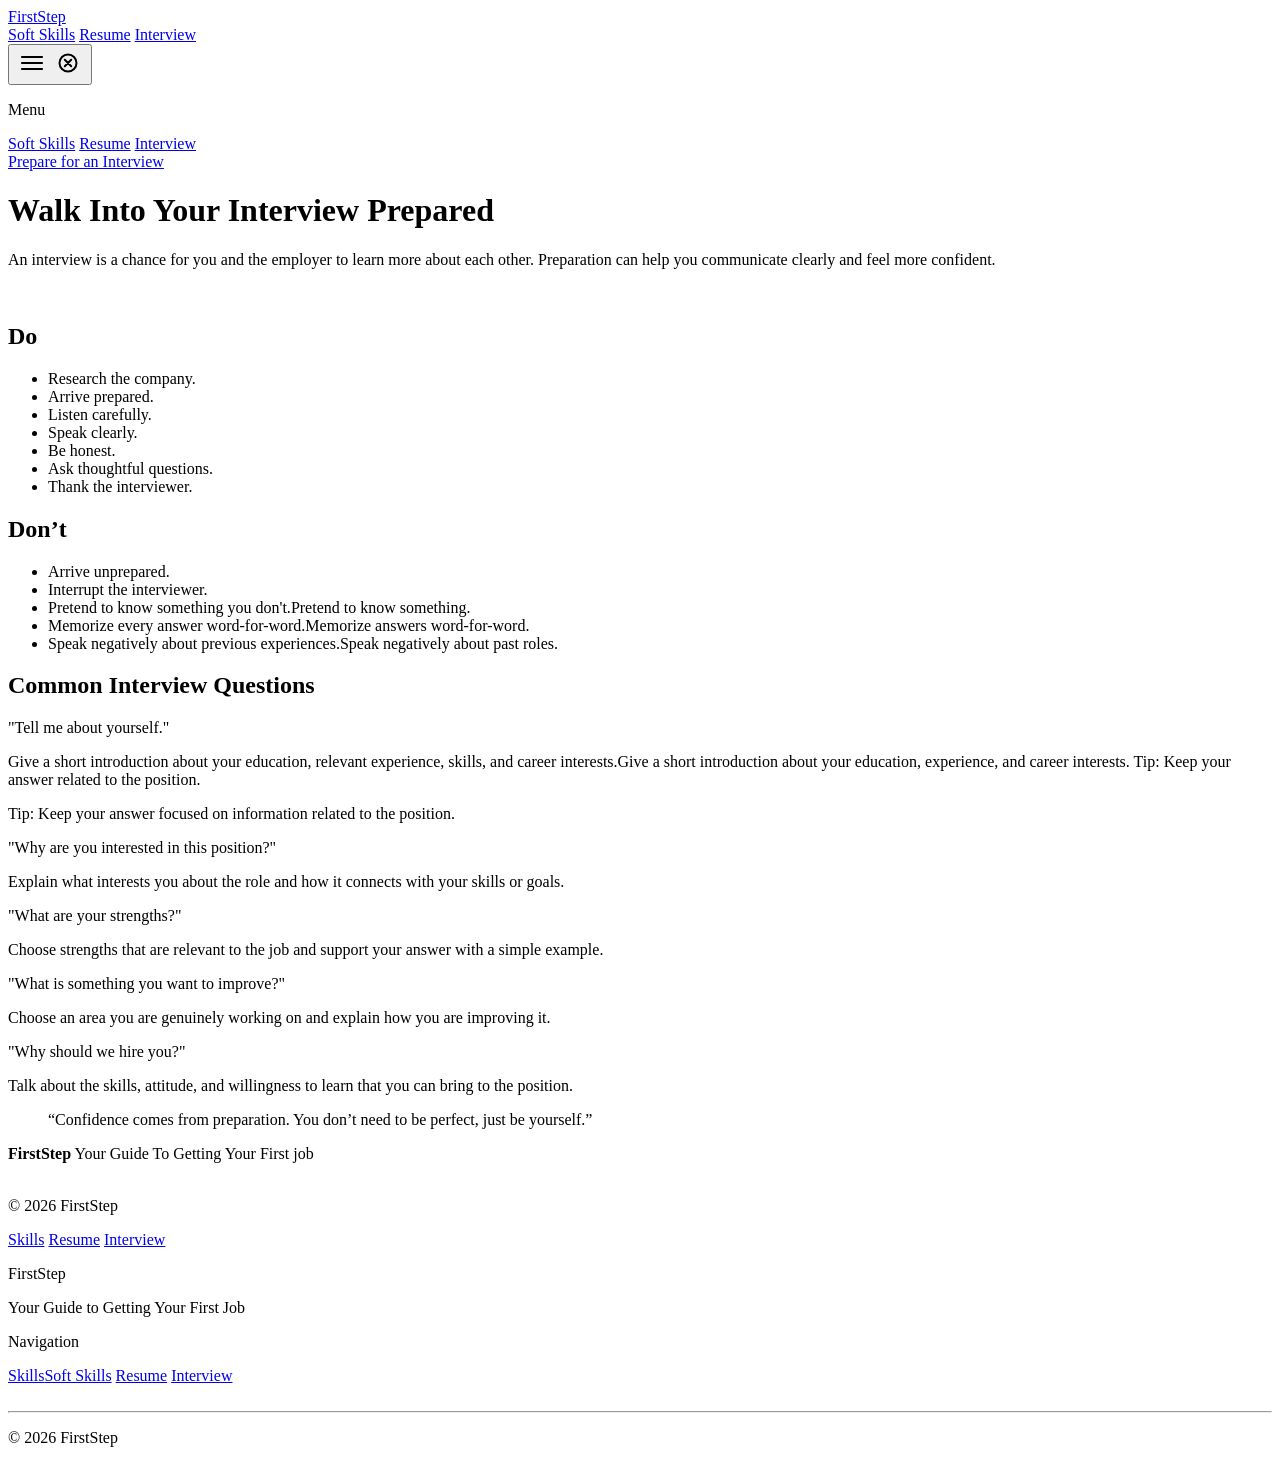
==== interview.html @ b6d3f864 "interview" ====
<!DOCTYPE html>
<html lang="en">
<head>
  <meta charset="UTF-8">
  <meta name="viewport" content="width=device-width, initial-scale=1">
  <title>Interview – FirstStep</title>
  <link rel="preconnect" href="https://fonts.googleapis.com">
  <link rel="preconnect" href="https://fonts.gstatic.com" crossorigin>
  <link href="https://fonts.googleapis.com/css2?family=Poppins:ital,wght@0,400;0,500;0,600;0,700;1,700&display=swap" rel="stylesheet">
  <link rel="stylesheet" href="pages.css">
  <link rel="stylesheet" href="responsive.css">
  <script src="menu.js" defer></script>
</head>
<body>
  <header class="header">
    <a class="logo" href="index.html">FirstStep</a>
    <nav class="header-nav" aria-label="Main">
      <a href="soft-skills.html">Soft Skills</a>
      <a href="resume.html">Resume</a>
      <a href="interview.html" aria-current="page">Interview</a>
    </nav>
    <button class="menu-toggle" type="button" aria-label="Open menu" aria-expanded="false" aria-controls="mobile-menu">
      <svg class="ic-open" viewBox="0 0 32 32" width="32" height="32" aria-hidden="true"><path d="M6 10h20M6 16h20M6 22h20" fill="none" stroke="currentColor" stroke-width="2.2" stroke-linecap="round"/></svg>
      <svg class="ic-close" viewBox="0 0 32 32" width="32" height="32" aria-hidden="true"><circle cx="16" cy="16" r="8.5" fill="none" stroke="currentColor" stroke-width="2"/><path d="M12.8 12.8l6.4 6.4M19.2 12.8l-6.4 6.4" fill="none" stroke="currentColor" stroke-width="2" stroke-linecap="round"/></svg>
    </button>
  </header>
  <nav class="mobile-menu" id="mobile-menu" aria-label="Menu">
    <p class="mobile-menu-label">Menu</p>
    <a href="soft-skills.html">Soft Skills</a>
    <a href="resume.html">Resume</a>
    <a href="interview.html" aria-current="page">Interview</a>
  </nav>

  <main class="page page-iv">
    <div class="iv-layout">

      <div class="iv-left">
        <div class="iv-hero">
          <a class="pill" href="interview.html">Prepare for an Interview</a>
          <div class="iv-body">
            <h1 class="lead-title">Walk Into Your Interview Prepared</h1>
            <p class="lead-text">An interview is a chance for you and the employer to learn more about each other. Preparation can help you communicate clearly and feel more confident.</p>
          </div>
          <img class="iv-art" src="img/interview.png" alt="">
        </div>

        <section class="dodont">
          <div class="do">
            <h2>Do</h2>
            <ul>
              <li>Research the company.</li>
              <li>Arrive prepared.</li>
              <li>Listen carefully.</li>
              <li>Speak clearly.</li>
              <li>Be honest.</li>
              <li>Ask thoughtful questions.</li>
              <li class="h-t">Thank the interviewer.</li>
            </ul>
          </div>
          <div class="dont">
            <h2>Don’t</h2>
            <ul>
              <li>Arrive unprepared.</li>
              <li>Interrupt the interviewer.</li>
              <li><span class="v-dp">Pretend to know something you don't.</span><span class="v-t">Pretend to know something.</span></li>
              <li><span class="v-dp">Memorize every answer word-for-word.</span><span class="v-t">Memorize answers word-for-word.</span></li>
              <li><span class="v-dp">Speak negatively about previous experiences.</span><span class="v-t">Speak negatively about past roles.</span></li>
            </ul>
          </div>
        </section>
      </div>

      <div class="iv-right">
        <section class="iv-qs">
          <h2>Common Interview Questions</h2>
          <div class="card-stack">
            <div class="grad-card"><p class="gc-t"><span class="qm">"</span>Tell me about yourself.<span class="qm">"</span></p><p class="gc-d"><span class="v-dp">Give a short introduction about your education, relevant experience, skills, and career interests.</span><span class="v-t">Give a short introduction about your education, experience, and career interests. Tip: Keep your answer related to the position.</span></p><p class="gc-d h-t">Tip: Keep your answer focused on information related to the position.</p></div>
            <div class="grad-card"><p class="gc-t"><span class="qm">"</span>Why are you interested in this position?<span class="qm">"</span></p><p class="gc-d">Explain what interests you about the role and how it connects with your skills or goals.</p></div>
            <div class="grad-card"><p class="gc-t"><span class="qm">"</span>What are your strengths?<span class="qm">"</span></p><p class="gc-d">Choose strengths that are relevant to the job and support your answer with a simple example.</p></div>
            <div class="grad-card"><p class="gc-t"><span class="qm">"</span>What is something you want to improve?<span class="qm">"</span></p><p class="gc-d">Choose an area you are genuinely working on and explain how you are improving it.</p></div>
            <div class="grad-card"><p class="gc-t"><span class="qm">"</span>Why should we hire you?<span class="qm">"</span></p><p class="gc-d">Talk about the skills, attitude, and willingness to learn that you can bring to the position.</p></div>
          </div>
        </section>

        <blockquote class="quote">“Confidence comes from preparation. You don’t need to be perfect, just be yourself.”</blockquote>
      </div>

    </div>
  </main>

  <footer class="footer">
    <div class="footer-brand">
      <strong>FirstStep</strong>
      Your Guide To Getting Your First job
    </div>
    <div class="footer-mid">
      <div class="footer-social">
        <a href="#" aria-label="Facebook"><img src="img/facebook.png" alt=""></a>
        <a href="#" aria-label="Instagram"><img src="img/instagram.png" alt=""></a>
      </div>
      <p class="footer-copy">© 2026 FirstStep</p>
    </div>
    <nav class="footer-nav" aria-label="Footer">
      <a href="soft-skills.html">Skills</a>
      <a href="resume.html">Resume</a>
      <a href="interview.html" aria-current="page">Interview</a>
    </nav>
  </footer>

  <footer class="footer-m">
    <div class="fm-row">
      <div class="fm-brand">
        <p class="fm-logo">FirstStep</p>
        <p class="fm-tag">Your Guide to Getting Your First Job</p>
      </div>
      <div class="fm-nav">
        <p class="fm-nav-label">Navigation</p>
        <nav aria-label="Footer">
          <a href="soft-skills.html"><span class="v-t">Skills</span><span class="v-p">Soft Skills</span></a>
          <a href="resume.html">Resume</a>
          <a href="interview.html">Interview</a>
        </nav>
      </div>
      <div class="fm-social">
        <a href="#" aria-label="Facebook"><img src="img/facebook.png" alt=""></a>
        <a href="#" aria-label="Instagram"><img src="img/instagram.png" alt=""></a>
      </div>
    </div>
    <hr class="fm-line">
    <p class="fm-copy">© 2026 FirstStep</p>
  </footer>

</body>
</html>
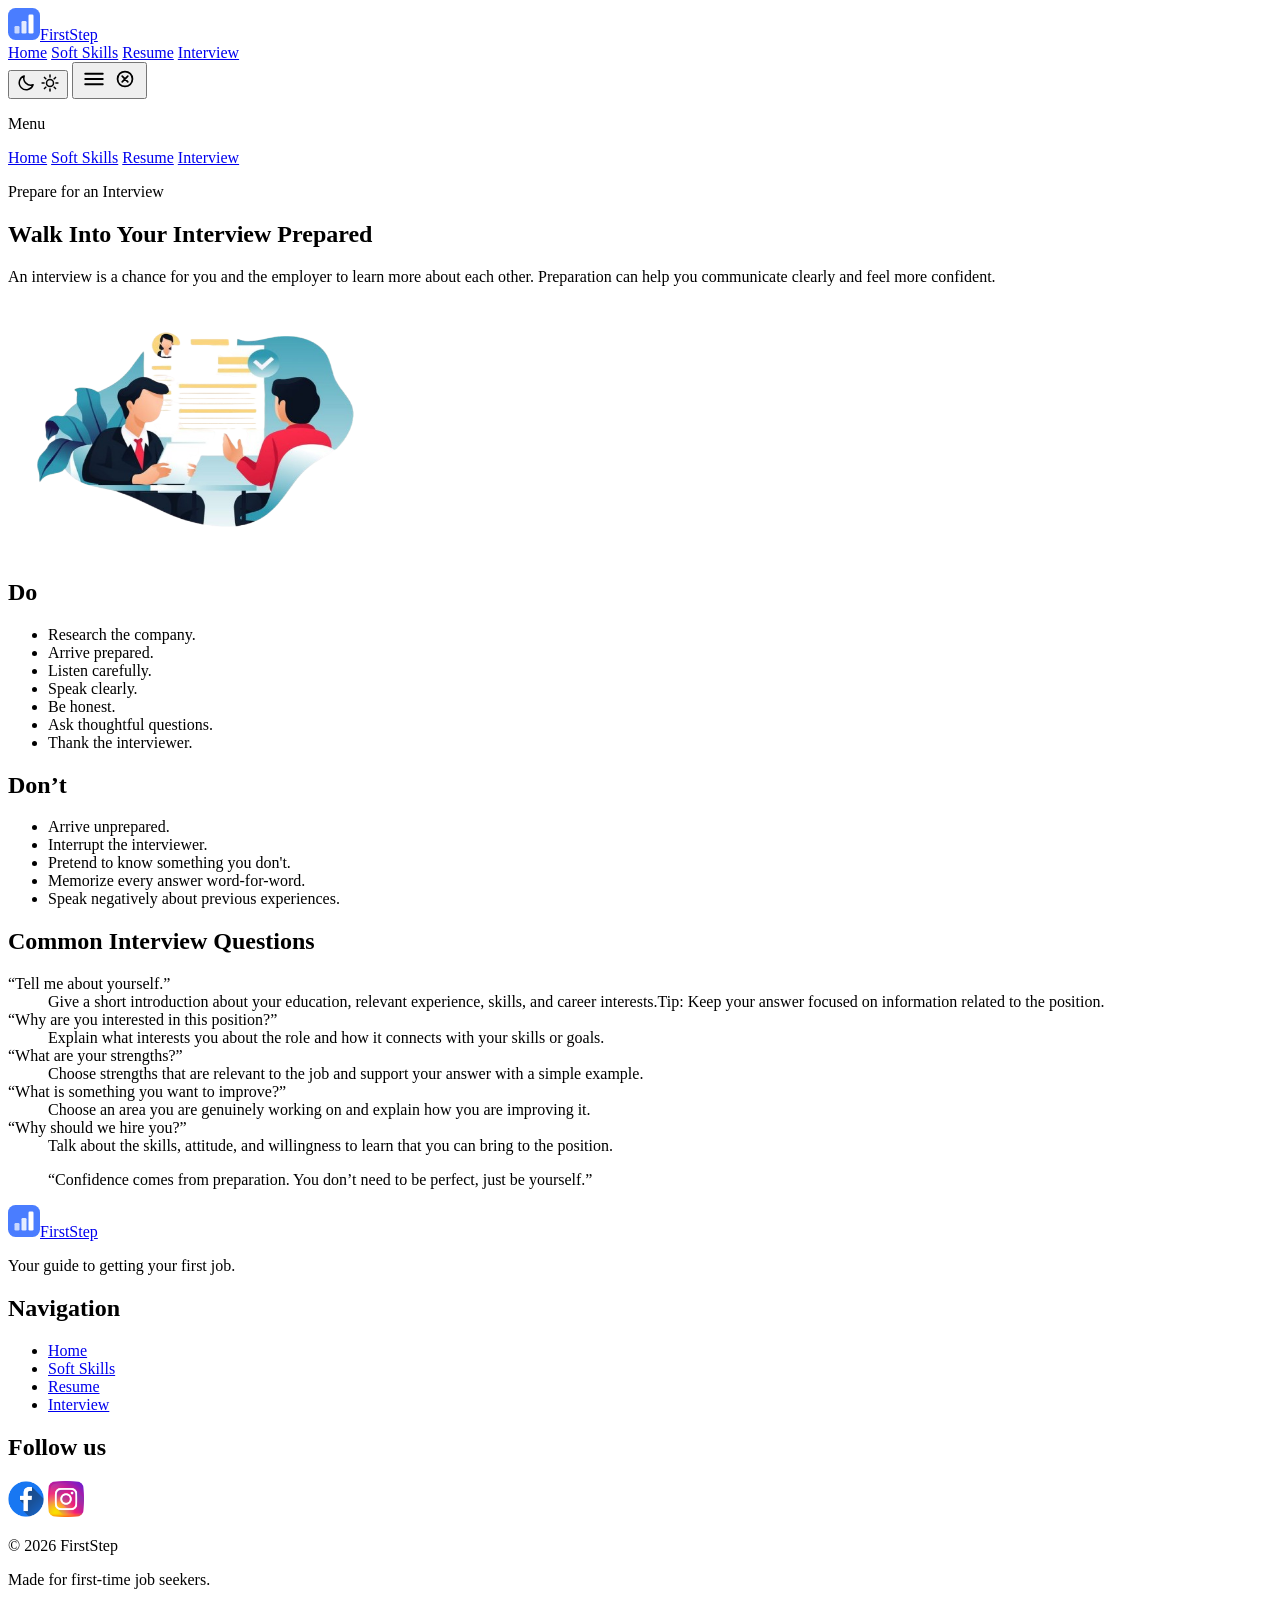
==== commit 921fb3e3: "revision" ====
--- a/interview.html
+++ b/interview.html
@@ -4,130 +4,125 @@
   <meta charset="UTF-8">
   <meta name="viewport" content="width=device-width, initial-scale=1">
   <title>Interview – FirstStep</title>
+  <meta name="description" content="Common interview questions plus simple Do's and Don'ts to help you prepare.">
+  <link rel="icon" href="img/favicon.svg" type="image/svg+xml">
+  <link rel="icon" href="img/favicon-32.png" sizes="32x32" type="image/png">
+  <link rel="apple-touch-icon" href="img/apple-touch-icon.png">
+  <script>try{var t=localStorage.getItem('theme');if(!t&&window.matchMedia('(prefers-color-scheme: dark)').matches)t='dark';if(t)document.documentElement.setAttribute('data-theme',t)}catch(e){}</script>
   <link rel="preconnect" href="https://fonts.googleapis.com">
   <link rel="preconnect" href="https://fonts.gstatic.com" crossorigin>
   <link href="https://fonts.googleapis.com/css2?family=Poppins:ital,wght@0,400;0,500;0,600;0,700;1,700&display=swap" rel="stylesheet">
-  <link rel="stylesheet" href="pages.css">
-  <link rel="stylesheet" href="responsive.css">
-  <script src="menu.js" defer></script>
+  <link rel="stylesheet" href="style.css">
+  <script src="site.js" defer></script>
 </head>
 <body>
-  <header class="header">
-    <a class="logo" href="index.html">FirstStep</a>
-    <nav class="header-nav" aria-label="Main">
+  <header class="site-header">
+    <div class="container header-inner">
+      <a class="logo" href="index.html"><img src="img/logo.svg" alt="" width="32" height="32"><span>FirstStep</span></a>
+      <nav class="header-nav" aria-label="Main">
+      <a href="index.html">Home</a>
       <a href="soft-skills.html">Soft Skills</a>
       <a href="resume.html">Resume</a>
       <a href="interview.html" aria-current="page">Interview</a>
-    </nav>
-    <button class="menu-toggle" type="button" aria-label="Open menu" aria-expanded="false" aria-controls="mobile-menu">
-      <svg class="ic-open" viewBox="0 0 32 32" width="32" height="32" aria-hidden="true"><path d="M6 10h20M6 16h20M6 22h20" fill="none" stroke="currentColor" stroke-width="2.2" stroke-linecap="round"/></svg>
-      <svg class="ic-close" viewBox="0 0 32 32" width="32" height="32" aria-hidden="true"><circle cx="16" cy="16" r="8.5" fill="none" stroke="currentColor" stroke-width="2"/><path d="M12.8 12.8l6.4 6.4M19.2 12.8l-6.4 6.4" fill="none" stroke="currentColor" stroke-width="2" stroke-linecap="round"/></svg>
-    </button>
+      </nav>
+      <div class="header-actions">
+        <button class="theme-toggle" type="button" aria-label="Switch to dark mode" aria-pressed="false">
+          <svg class="i-moon" viewBox="0 0 24 24" width="20" height="20" aria-hidden="true"><path d="M20.5 14.2A8.5 8.5 0 0 1 9.8 3.5a8.5 8.5 0 1 0 10.7 10.7z" fill="none" stroke="currentColor" stroke-width="1.8" stroke-linejoin="round"/></svg>
+          <svg class="i-sun" viewBox="0 0 24 24" width="20" height="20" aria-hidden="true"><circle cx="12" cy="12" r="4.2" fill="none" stroke="currentColor" stroke-width="1.8"/><path d="M12 2.5v2.4M12 19.1v2.4M2.5 12h2.4M19.1 12h2.4M5.3 5.3l1.7 1.7M17 17l1.7 1.7M5.3 18.7L7 17M17 7l1.7-1.7" stroke="currentColor" stroke-width="1.8" stroke-linecap="round"/></svg>
+        </button>
+        <button class="menu-toggle" type="button" aria-label="Open menu" aria-expanded="false" aria-controls="mobile-menu">
+          <svg class="ic-open" viewBox="0 0 32 32" width="28" height="28" aria-hidden="true"><path d="M6 10h20M6 16h20M6 22h20" fill="none" stroke="currentColor" stroke-width="2.2" stroke-linecap="round"/></svg>
+          <svg class="ic-close" viewBox="0 0 32 32" width="28" height="28" aria-hidden="true"><circle cx="16" cy="16" r="8.5" fill="none" stroke="currentColor" stroke-width="2"/><path d="M12.8 12.8l6.4 6.4M19.2 12.8l-6.4 6.4" fill="none" stroke="currentColor" stroke-width="2" stroke-linecap="round"/></svg>
+        </button>
+      </div>
+    </div>
   </header>
   <nav class="mobile-menu" id="mobile-menu" aria-label="Menu">
     <p class="mobile-menu-label">Menu</p>
-    <a href="soft-skills.html">Soft Skills</a>
-    <a href="resume.html">Resume</a>
-    <a href="interview.html" aria-current="page">Interview</a>
+    <a href="index.html">Home</a>
+      <a href="soft-skills.html">Soft Skills</a>
+      <a href="resume.html">Resume</a>
+      <a href="interview.html" aria-current="page">Interview</a>
   </nav>
 
-  <main class="page page-iv">
-    <div class="iv-layout">
+  <main class="container page">
+    <section class="page-head">
+      <div class="ph-text">
+        <p class="eyebrow">Prepare for an Interview</p>
+        <h1>Walk Into Your Interview Prepared</h1>
+        <p class="lead">An interview is a chance for you and the employer to learn more about each other. Preparation can help you communicate clearly and feel more confident.</p>
+      </div>
+      <img class="ph-art wide" src="img/interview.png" alt="" width="380" height="253">
+    </section>
 
-      <div class="iv-left">
-        <div class="iv-hero">
-          <a class="pill" href="interview.html">Prepare for an Interview</a>
-          <div class="iv-body">
-            <h1 class="lead-title">Walk Into Your Interview Prepared</h1>
-            <p class="lead-text">An interview is a chance for you and the employer to learn more about each other. Preparation can help you communicate clearly and feel more confident.</p>
-          </div>
-          <img class="iv-art" src="img/interview.png" alt="">
-        </div>
+    <section class="dodont">
+      <div class="do">
+        <h2>Do</h2>
+        <ul>
+            <li>Research the company.</li>
+            <li>Arrive prepared.</li>
+            <li>Listen carefully.</li>
+            <li>Speak clearly.</li>
+            <li>Be honest.</li>
+            <li>Ask thoughtful questions.</li>
+            <li>Thank the interviewer.</li>
+        </ul>
+      </div>
+      <div class="dont">
+        <h2>Don’t</h2>
+        <ul>
+            <li>Arrive unprepared.</li>
+            <li>Interrupt the interviewer.</li>
+            <li>Pretend to know something you don't.</li>
+            <li>Memorize every answer word-for-word.</li>
+            <li>Speak negatively about previous experiences.</li>
+        </ul>
+      </div>
+    </section>
 
-        <section class="dodont">
-          <div class="do">
-            <h2>Do</h2>
-            <ul>
-              <li>Research the company.</li>
-              <li>Arrive prepared.</li>
-              <li>Listen carefully.</li>
-              <li>Speak clearly.</li>
-              <li>Be honest.</li>
-              <li>Ask thoughtful questions.</li>
-              <li class="h-t">Thank the interviewer.</li>
-            </ul>
-          </div>
-          <div class="dont">
-            <h2>Don’t</h2>
-            <ul>
-              <li>Arrive unprepared.</li>
-              <li>Interrupt the interviewer.</li>
-              <li><span class="v-dp">Pretend to know something you don't.</span><span class="v-t">Pretend to know something.</span></li>
-              <li><span class="v-dp">Memorize every answer word-for-word.</span><span class="v-t">Memorize answers word-for-word.</span></li>
-              <li><span class="v-dp">Speak negatively about previous experiences.</span><span class="v-t">Speak negatively about past roles.</span></li>
-            </ul>
-          </div>
-        </section>
-      </div>
+    <section class="iv-qs">
+      <h2>Common Interview Questions</h2>
+      <dl class="def-list cols">
+          <div><dt>“Tell me about yourself.”</dt><dd>Give a short introduction about your education, relevant experience, skills, and career interests.<span class="tip-line">Tip: Keep your answer focused on information related to the position.</span></dd></div>
+          <div><dt>“Why are you interested in this position?”</dt><dd>Explain what interests you about the role and how it connects with your skills or goals.</dd></div>
+          <div><dt>“What are your strengths?”</dt><dd>Choose strengths that are relevant to the job and support your answer with a simple example.</dd></div>
+          <div><dt>“What is something you want to improve?”</dt><dd>Choose an area you are genuinely working on and explain how you are improving it.</dd></div>
+          <div><dt>“Why should we hire you?”</dt><dd>Talk about the skills, attitude, and willingness to learn that you can bring to the position.</dd></div>
+      </dl>
+    </section>
 
-      <div class="iv-right">
-        <section class="iv-qs">
-          <h2>Common Interview Questions</h2>
-          <div class="card-stack">
-            <div class="grad-card"><p class="gc-t"><span class="qm">"</span>Tell me about yourself.<span class="qm">"</span></p><p class="gc-d"><span class="v-dp">Give a short introduction about your education, relevant experience, skills, and career interests.</span><span class="v-t">Give a short introduction about your education, experience, and career interests. Tip: Keep your answer related to the position.</span></p><p class="gc-d h-t">Tip: Keep your answer focused on information related to the position.</p></div>
-            <div class="grad-card"><p class="gc-t"><span class="qm">"</span>Why are you interested in this position?<span class="qm">"</span></p><p class="gc-d">Explain what interests you about the role and how it connects with your skills or goals.</p></div>
-            <div class="grad-card"><p class="gc-t"><span class="qm">"</span>What are your strengths?<span class="qm">"</span></p><p class="gc-d">Choose strengths that are relevant to the job and support your answer with a simple example.</p></div>
-            <div class="grad-card"><p class="gc-t"><span class="qm">"</span>What is something you want to improve?<span class="qm">"</span></p><p class="gc-d">Choose an area you are genuinely working on and explain how you are improving it.</p></div>
-            <div class="grad-card"><p class="gc-t"><span class="qm">"</span>Why should we hire you?<span class="qm">"</span></p><p class="gc-d">Talk about the skills, attitude, and willingness to learn that you can bring to the position.</p></div>
-          </div>
-        </section>
-
-        <blockquote class="quote">“Confidence comes from preparation. You don’t need to be perfect, just be yourself.”</blockquote>
-      </div>
-
-    </div>
+    <blockquote class="quote">“Confidence comes from preparation. You don’t need to be perfect, just be yourself.”</blockquote>
   </main>
 
-  <footer class="footer">
-    <div class="footer-brand">
-      <strong>FirstStep</strong>
-      Your Guide To Getting Your First job
-    </div>
-    <div class="footer-mid">
-      <div class="footer-social">
-        <a href="#" aria-label="Facebook"><img src="img/facebook.png" alt=""></a>
-        <a href="#" aria-label="Instagram"><img src="img/instagram.png" alt=""></a>
+  <footer class="site-footer">
+    <div class="container">
+      <div class="footer-grid">
+        <div class="f-brand">
+          <a class="logo" href="index.html"><img src="img/logo.svg" alt="" width="32" height="32"><span>FirstStep</span></a>
+          <p>Your guide to getting your first job.</p>
+        </div>
+        <nav class="f-col" aria-label="Footer">
+          <h2>Navigation</h2>
+          <ul>
+          <li><a href="index.html">Home</a></li>
+          <li><a href="soft-skills.html">Soft Skills</a></li>
+          <li><a href="resume.html">Resume</a></li>
+          <li><a href="interview.html">Interview</a></li>
+          </ul>
+        </nav>
+        <div class="f-col">
+          <h2>Follow us</h2>
+          <div class="f-social">
+            <a href="#" aria-label="Facebook"><img src="img/facebook.png" alt="" width="36" height="36"></a>
+            <a href="#" aria-label="Instagram"><img src="img/instagram.png" alt="" width="36" height="36"></a>
+          </div>
+        </div>
       </div>
-      <p class="footer-copy">© 2026 FirstStep</p>
-    </div>
-    <nav class="footer-nav" aria-label="Footer">
-      <a href="soft-skills.html">Skills</a>
-      <a href="resume.html">Resume</a>
-      <a href="interview.html" aria-current="page">Interview</a>
-    </nav>
-  </footer>
-
-  <footer class="footer-m">
-    <div class="fm-row">
-      <div class="fm-brand">
-        <p class="fm-logo">FirstStep</p>
-        <p class="fm-tag">Your Guide to Getting Your First Job</p>
-      </div>
-      <div class="fm-nav">
-        <p class="fm-nav-label">Navigation</p>
-        <nav aria-label="Footer">
-          <a href="soft-skills.html"><span class="v-t">Skills</span><span class="v-p">Soft Skills</span></a>
-          <a href="resume.html">Resume</a>
-          <a href="interview.html">Interview</a>
-        </nav>
-      </div>
-      <div class="fm-social">
-        <a href="#" aria-label="Facebook"><img src="img/facebook.png" alt=""></a>
-        <a href="#" aria-label="Instagram"><img src="img/instagram.png" alt=""></a>
+      <div class="footer-bottom">
+        <p>© 2026 FirstStep</p>
+        <p>Made for first-time job seekers.</p>
       </div>
     </div>
-    <hr class="fm-line">
-    <p class="fm-copy">© 2026 FirstStep</p>
   </footer>
 
 </body>
